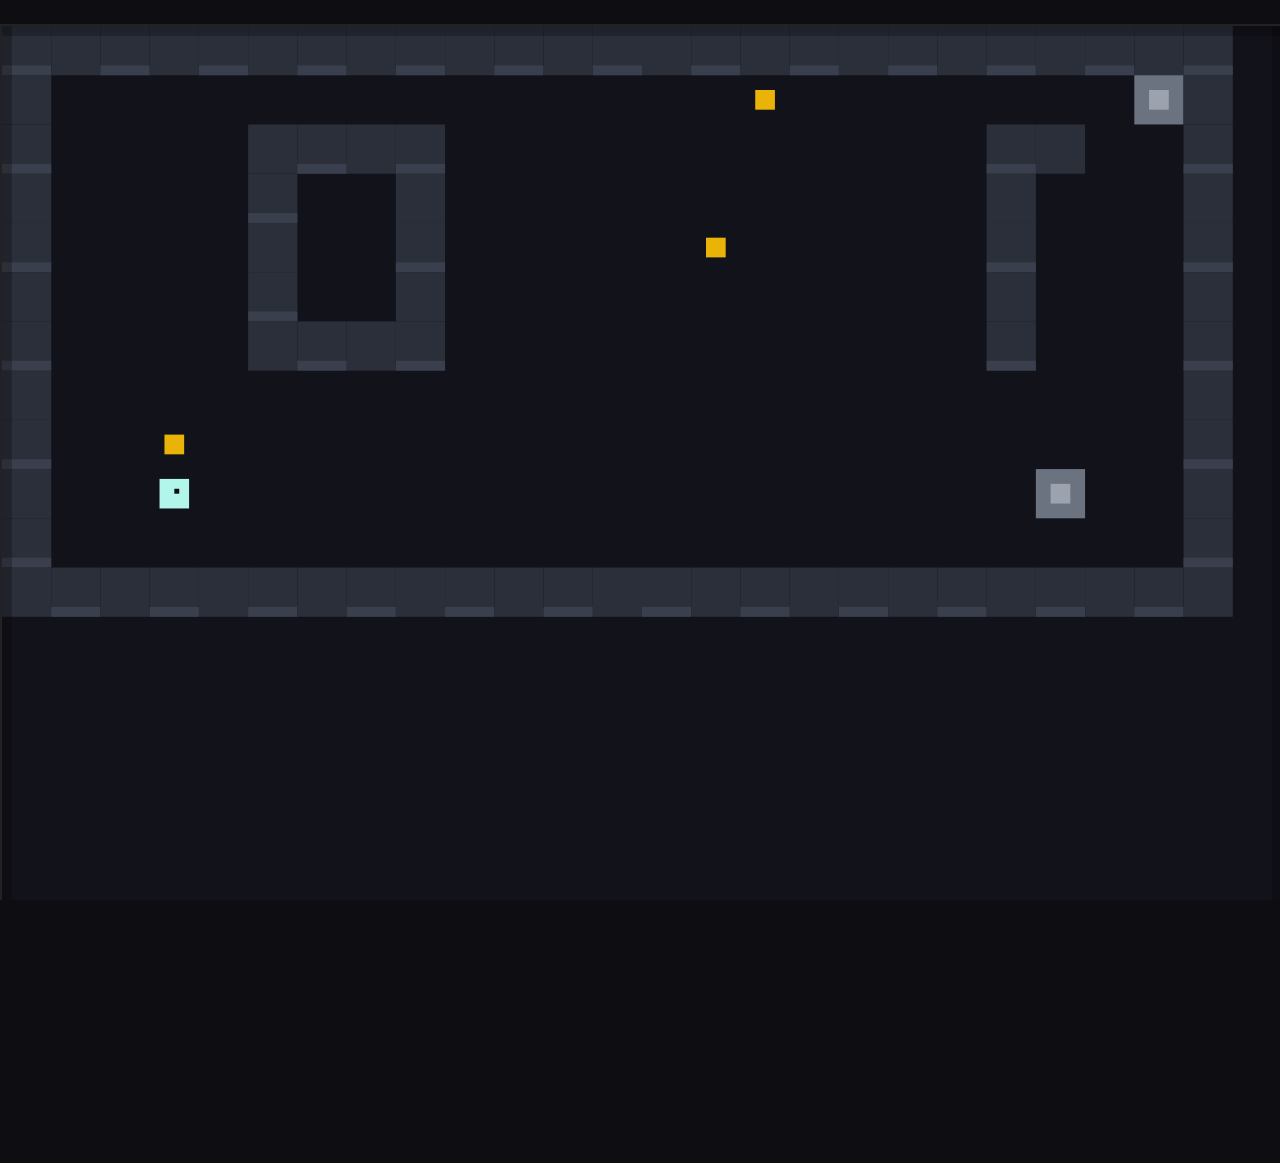
==== index.html @ 3523a4ed "Moved index and styles to main" ====
<!doctype html>
<html lang="en">
<head>
  <meta charset="utf-8" />
  <meta name="viewport" content="width=device-width,initial-scale=1" />
  <title>Holly Hill</title>
  <link rel="preload" href="/assets/holly-hill.mp3" as="audio">
  <link rel="stylesheet" href="/public/styles.css">
</head>
<body>
  <div id="hollyhill-game">
    <canvas id="game" width="260" height="180"></canvas>
    <div id="hud"></div>
    <div id="dpad" aria-label="controls">
      <button data-dir="up">▲</button>
      <button data-dir="left">◀</button>
      <button data-dir="right">▶</button>
      <button data-dir="down">▼</button>
    </div>
  </div>

  <audio id="bgm" src="" loop></audio>
  <script type="module" src="/src/main.js"></script>
</body>
</html>
---- public/styles.css ----
:root { color-scheme: dark; }

html, body {
  margin: 0;
  background: #0d0d12;
  font-family: ui-monospace, Menlo, Consolas, monospace;
  color: #e5e7eb;
  height: 100%;
  overflow: hidden;
}

#hollyhill-game {
  max-width: 100%;
  margin: 24px auto;
  text-align: center;
  overflow: hidden;
}

#game {
  width: 100%;
  height: auto;
  background: #0d0d12;
  border: 2px solid #222;
  image-rendering: pixelated;
  image-rendering: crisp-edges;
  display: block;
}

#hud { font-size: 12px; line-height: 1.4; color:#d5d7e0; margin-top: 8px; }

#dpad, #dpad * { user-select: none; -webkit-user-select: none; }

#dpad {
  margin-top: 12px;
  display: grid;
  grid-template-columns: 56px 56px 56px;
  grid-template-rows: 56px 56px 56px;
  grid-template-areas:
    ". up ."
    "left . right"
    ". down .";
  gap: 10px;
  justify-content: center;
  align-items: center;
  touch-action: none;
}
#dpad [data-dir="up"]    { grid-area: up; }
#dpad [data-dir="left"]  { grid-area: left; }
#dpad [data-dir="right"] { grid-area: right; }
#dpad [data-dir="down"]  { grid-area: down; }

#dpad button {
  width: 56px; height: 56px;
  border: 1px solid #333; border-radius: 8px;
  background: #1a1c24; color: #e5e7eb;
  font: 18px ui-monospace, Menlo, Consolas, monospace;
}

@media (min-width: 700px) { /* hide on desktop if you prefer */
  /* #dpad { display: none; } */
}
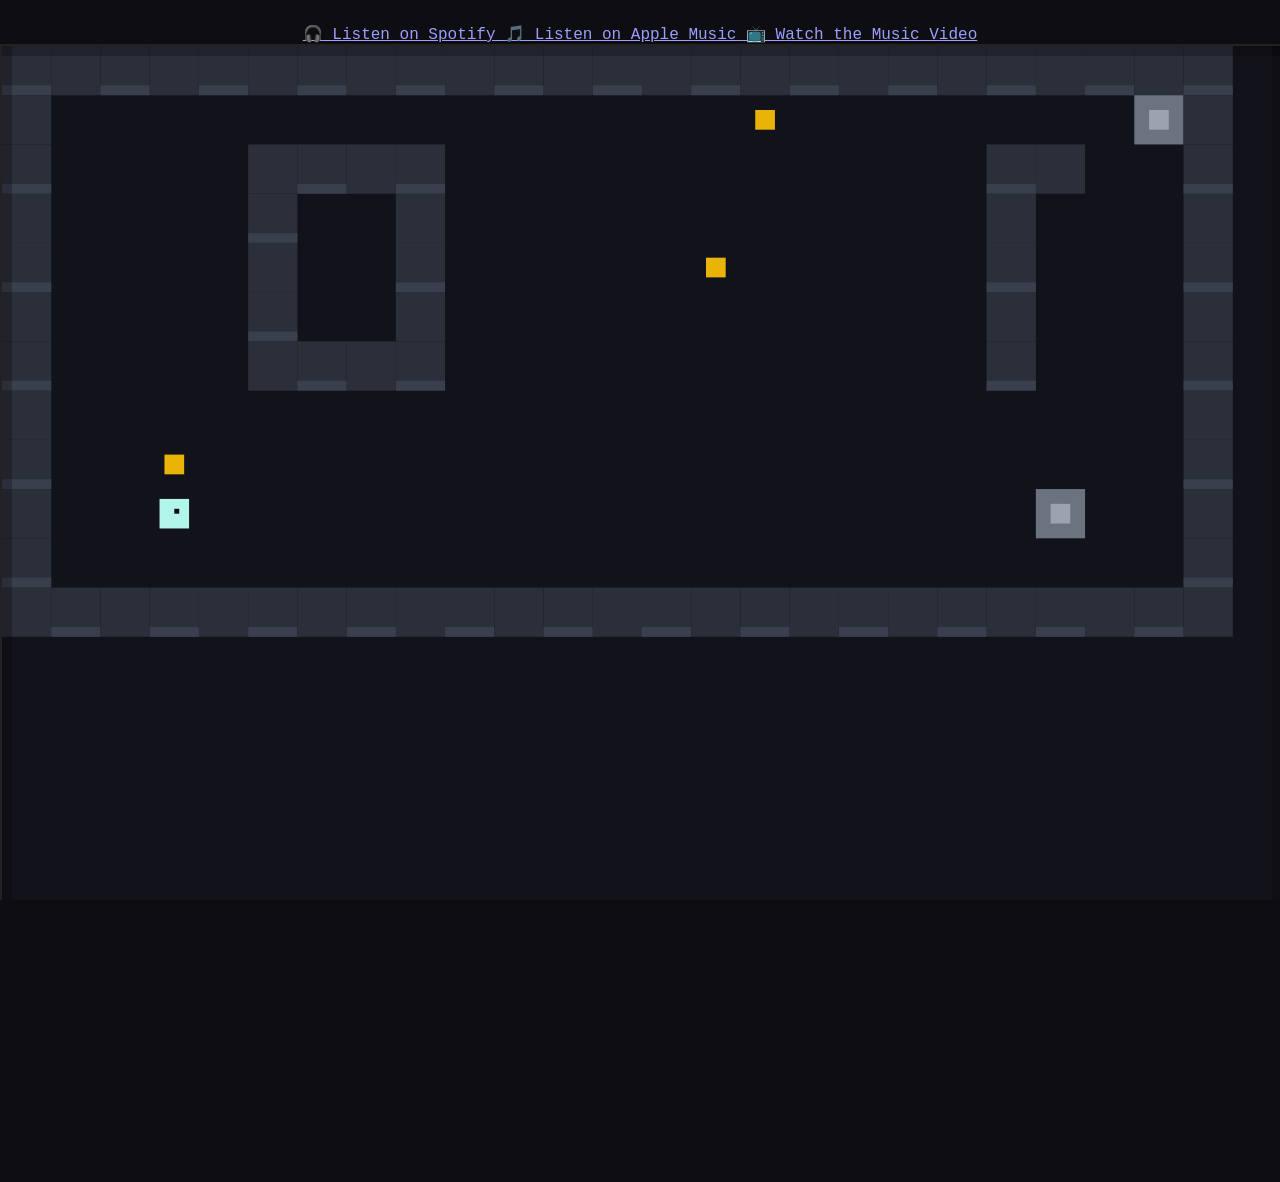
==== commit 8089a9c7: "Update index.html" ====
--- a/index.html
+++ b/index.html
@@ -5,10 +5,24 @@
   <meta name="viewport" content="width=device-width,initial-scale=1" />
   <title>Holly Hill</title>
   <link rel="preload" href="/assets/holly-hill.mp3" as="audio">
-  <link rel="stylesheet" href="/public/styles.css">
+  <link rel="stylesheet" href="/styles.css">
 </head>
 <body>
   <div id="hollyhill-game">
+
+    <div id="music-links">
+      <a href="https://open.spotify.com/artist/0VMnYh4NKUd3raV3jYFlHb" target="_blank" rel="noopener">
+        🎧 Listen on Spotify
+      </a>
+      <a href="https://music.apple.com/ca/artist/tulip/1689110853" target="_blank" rel="noopener">
+        🎵 Listen on Apple Music
+      </a>
+      <a href="https://www.youtube.com/watch?v=AZYXjdqdfTo" target="_blank" rel="noopener">
+        📺 Watch the Music Video
+      </a>
+    </div>
+
+    
     <canvas id="game" width="260" height="180"></canvas>
     <div id="hud"></div>
     <div id="dpad" aria-label="controls">
--- a/styles.css
+++ b/styles.css
@@ -0,0 +1,61 @@
+:root { color-scheme: dark; }
+
+html, body {
+  margin: 0;
+  background: #0d0d12;
+  font-family: ui-monospace, Menlo, Consolas, monospace;
+  color: #e5e7eb;
+  height: 100%;
+  overflow: hidden;
+}
+
+#hollyhill-game {
+  max-width: 100%;
+  margin: 24px auto;
+  text-align: center;
+  overflow: hidden;
+}
+
+#game {
+  width: 100%;
+  height: auto;
+  background: #0d0d12;
+  border: 2px solid #222;
+  image-rendering: pixelated;
+  image-rendering: crisp-edges;
+  display: block;
+}
+
+#hud { font-size: 12px; line-height: 1.4; color:#d5d7e0; margin-top: 8px; }
+
+#dpad, #dpad * { user-select: none; -webkit-user-select: none; }
+
+#dpad {
+  margin-top: 12px;
+  display: grid;
+  grid-template-columns: 56px 56px 56px;
+  grid-template-rows: 56px 56px 56px;
+  grid-template-areas:
+    ". up ."
+    "left . right"
+    ". down .";
+  gap: 10px;
+  justify-content: center;
+  align-items: center;
+  touch-action: none;
+}
+#dpad [data-dir="up"]    { grid-area: up; }
+#dpad [data-dir="left"]  { grid-area: left; }
+#dpad [data-dir="right"] { grid-area: right; }
+#dpad [data-dir="down"]  { grid-area: down; }
+
+#dpad button {
+  width: 56px; height: 56px;
+  border: 1px solid #333; border-radius: 8px;
+  background: #1a1c24; color: #e5e7eb;
+  font: 18px ui-monospace, Menlo, Consolas, monospace;
+}
+
+@media (min-width: 700px) { /* hide on desktop if you prefer */
+  /* #dpad { display: none; } */
+}
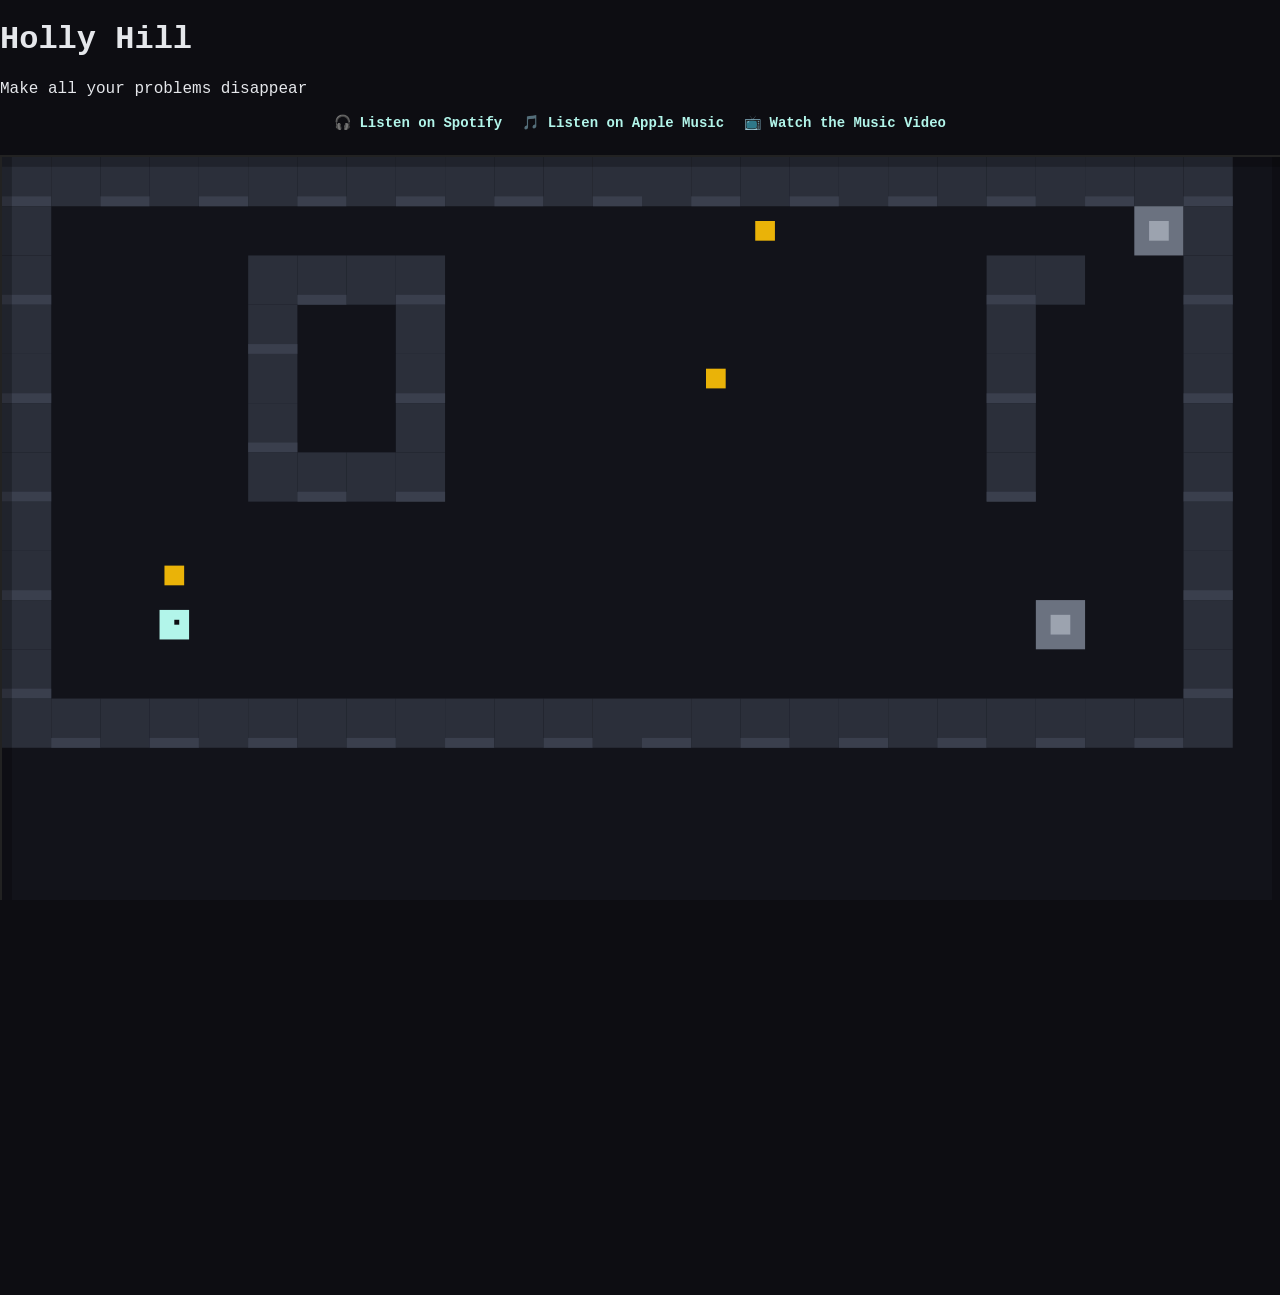
==== commit eee0617d: "Update index.html" ====
--- a/index.html
+++ b/index.html
@@ -8,8 +8,10 @@
   <link rel="stylesheet" href="/styles.css">
 </head>
 <body>
-  <div id="hollyhill-game">
 
+  <div id="music-header">
+    <h1>Holly Hill</h1>
+    <p class="subtitle">Make all your problems disappear</p>
     <div id="music-links">
       <a href="https://open.spotify.com/artist/0VMnYh4NKUd3raV3jYFlHb" target="_blank" rel="noopener">
         🎧 Listen on Spotify
@@ -21,9 +23,10 @@
         📺 Watch the Music Video
       </a>
     </div>
+  </div>
 
-    
-    <canvas id="game" width="260" height="180"></canvas>
+  <div id="hollyhill-game">
+        <canvas id="game" width="260" height="180"></canvas>
     <div id="hud"></div>
     <div id="dpad" aria-label="controls">
       <button data-dir="up">▲</button>
--- a/styles.css
+++ b/styles.css
@@ -59,3 +59,21 @@
 @media (min-width: 700px) { /* hide on desktop if you prefer */
   /* #dpad { display: none; } */
 }
+
+#music-links {
+  margin-top: 16px;
+  display: flex;
+  justify-content: center;
+  gap: 20px;
+  font-size: 14px;
+}
+
+#music-links a {
+  color: #b2f5ea;
+  text-decoration: none;
+  font-weight: bold;
+}
+
+#music-links a:hover {
+  text-decoration: underline;
+}
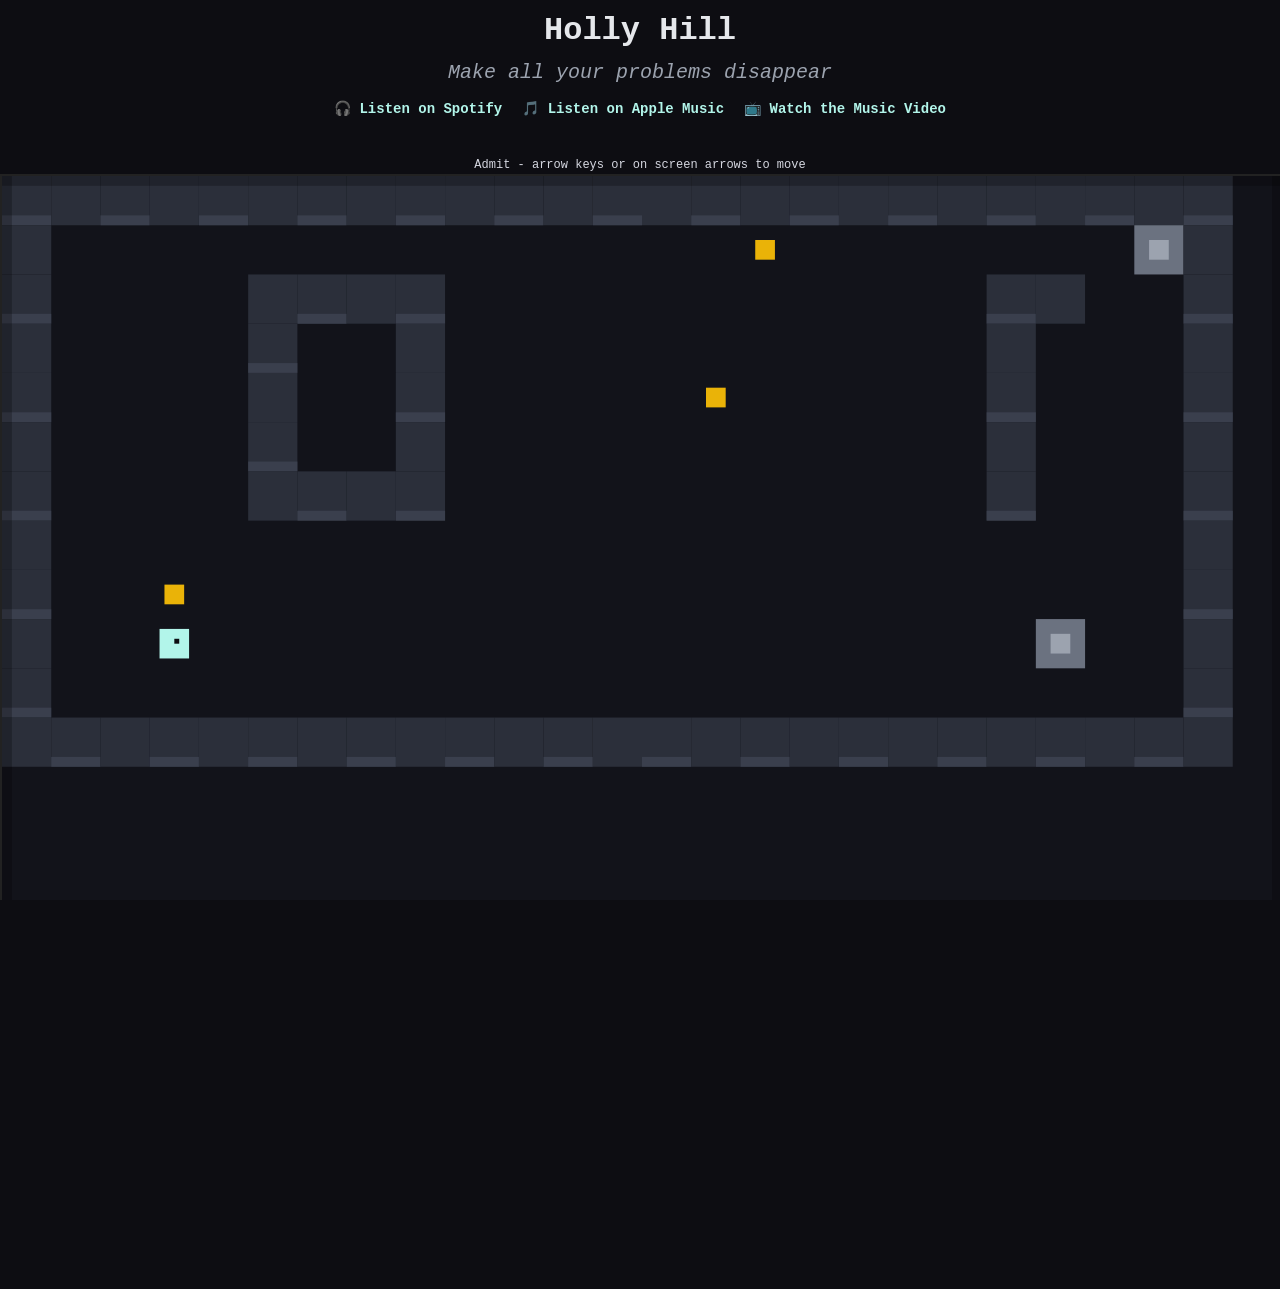
==== commit 061fc48e: "Update index.html" ====
--- a/index.html
+++ b/index.html
@@ -26,8 +26,8 @@
   </div>
 
   <div id="hollyhill-game">
-        <canvas id="game" width="260" height="180"></canvas>
     <div id="hud"></div>
+    <canvas id="game" width="260" height="180"></canvas>
     <div id="dpad" aria-label="controls">
       <button data-dir="up">▲</button>
       <button data-dir="left">◀</button>
--- a/styles.css
+++ b/styles.css
@@ -17,6 +17,7 @@
 }
 
 #game {
+  margin: 0px;
   width: 100%;
   height: auto;
   background: #0d0d12;
@@ -60,8 +61,26 @@
   /* #dpad { display: none; } */
 }
 
+
+#music-header {
+  text-align: center;
+  margin-bottom: 32px; /* gap between links and game */
+}
+
+#music-header h1 {
+  margin: 12px;
+  font-size: 32px;
+  color: #e5e7eb;
+}
+
+#music-header .subtitle {
+  margin: 4px 0 16px; /* small gap above and below */
+  font-size: 20px;
+  font-style: italic;
+  color: #9ca3af;
+}
+
 #music-links {
-  margin-top: 16px;
   display: flex;
   justify-content: center;
   gap: 20px;
@@ -77,3 +96,4 @@
 #music-links a:hover {
   text-decoration: underline;
 }
+
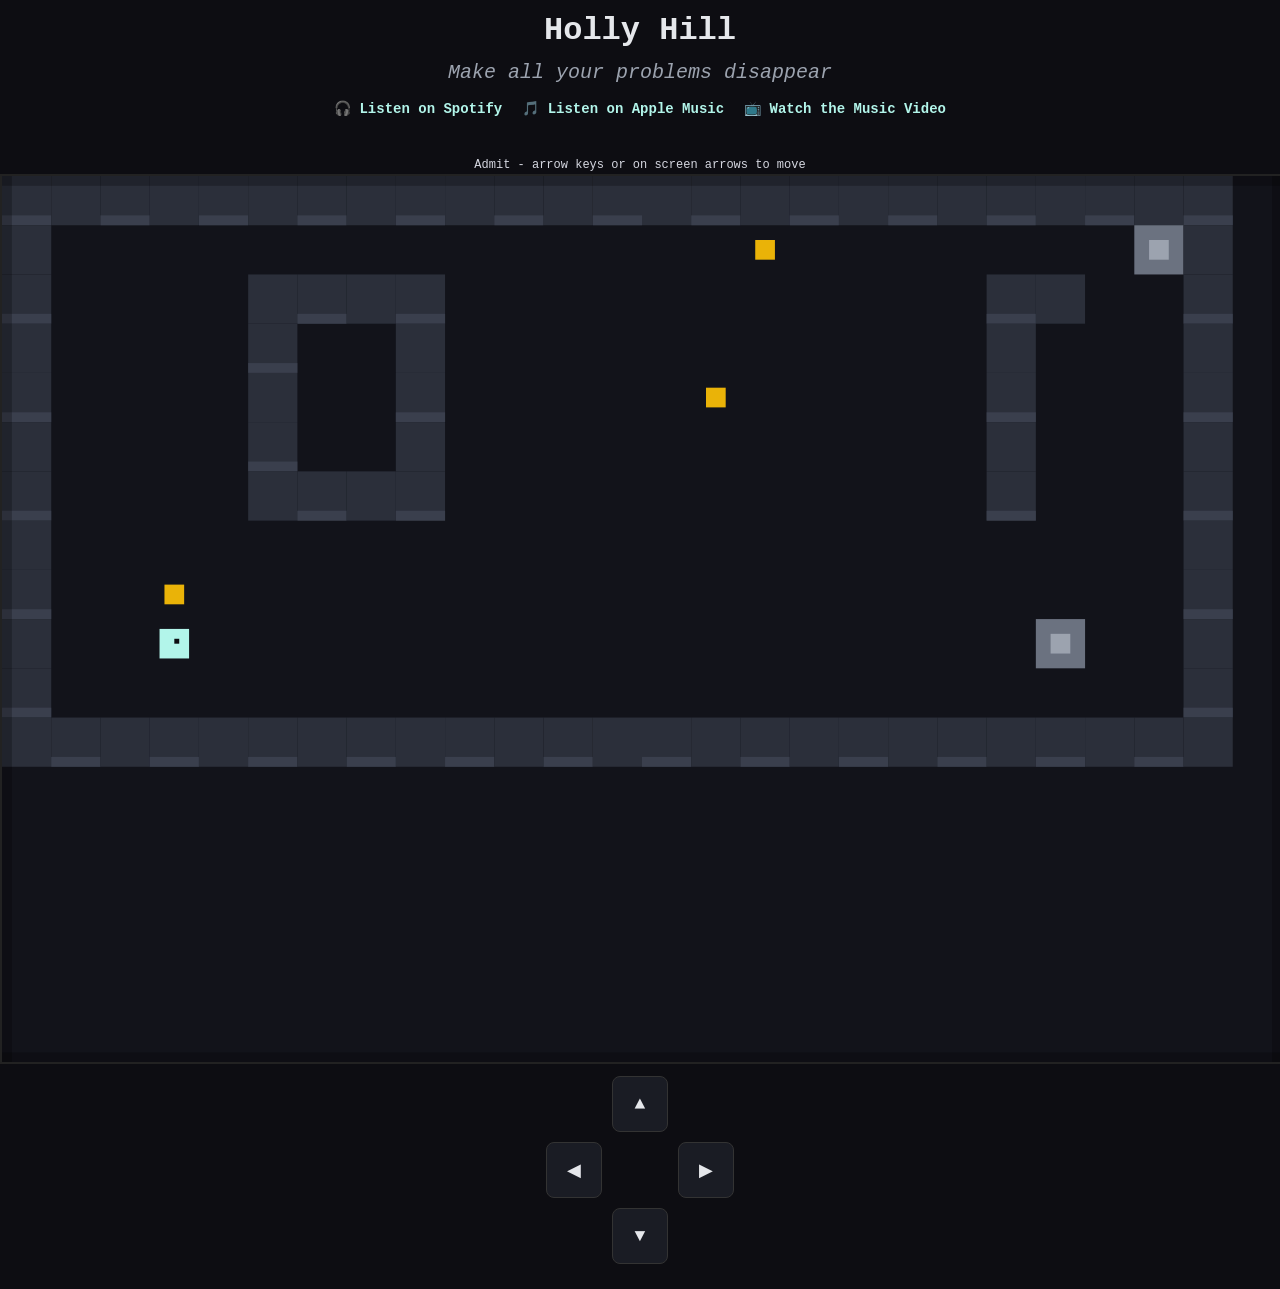
==== commit ac4b942f: "Update index.html" ====
--- a/index.html
+++ b/index.html
@@ -37,6 +37,57 @@
   </div>
 
   <audio id="bgm" src="" loop></audio>
-  <script type="module" src="/src/main.js"></script>
+  
+
+
+
+  <script type="module">
+  // Try to load your app. If this import fails, the next script will show a message.
+  import "/src/main.js";
+  window.__hhModuleLoaded = true;
+</script>
+<script>
+  // If the module did not set the flag within 800ms, show a visible hint.
+  setTimeout(function(){
+    if (!window.__hhModuleLoaded) {
+      var el = document.createElement('pre');
+      el.textContent = "Could not load /src/main.js. Open this URL in your browser. If it 404s, the path or folder name is wrong.";
+      el.style.cssText = "white-space:pre-wrap; background:#331; color:#ffdede; padding:10px; border:1px solid #553; max-width:960px; margin:12px auto; font:12px ui-monospace,monospace;";
+      document.body.insertBefore(el, document.body.firstChild);
+    }
+  }, 800);
+</script>
+
+
+
+
+
+<script>
+(function(){
+  function showErr(msg){
+    var el = document.createElement('pre');
+    el.id = 'hh-error';
+    el.textContent = String(msg || 'Unknown error');
+    el.style.cssText = 'white-space:pre-wrap; background:#1a1c24; color:#ffb4b4; padding:12px; border:1px solid #442; max-width:960px; margin:12px auto; font:12px ui-monospace,monospace;';
+    document.body.insertBefore(el, document.body.firstChild);
+  }
+  window.addEventListener('error', function(e){
+    if (document.getElementById('hh-error')) return;
+    var where = e.filename ? ('\n' + e.filename + ':' + e.lineno + ':' + e.colno) : '';
+    showErr('Script error: ' + e.message + where);
+  });
+  window.addEventListener('unhandledrejection', function(e){
+    if (document.getElementById('hh-error')) return;
+    showErr('Unhandled promise rejection: ' + (e.reason && (e.reason.stack || e.reason.message || e.reason)));
+  });
+})();
+</script>
+
+
+  
+
+
+  
+  
 </body>
 </html>
--- a/styles.css
+++ b/styles.css
@@ -5,8 +5,9 @@
   background: #0d0d12;
   font-family: ui-monospace, Menlo, Consolas, monospace;
   color: #e5e7eb;
-  height: 100%;
-  overflow: hidden;
+  min-height: 100%;
+  overflow-x: hidden;   /* keep horizontal clean */
+  overflow-y: auto;     /* allow vertical scroll on the standalone page */
 }
 
 #hollyhill-game {
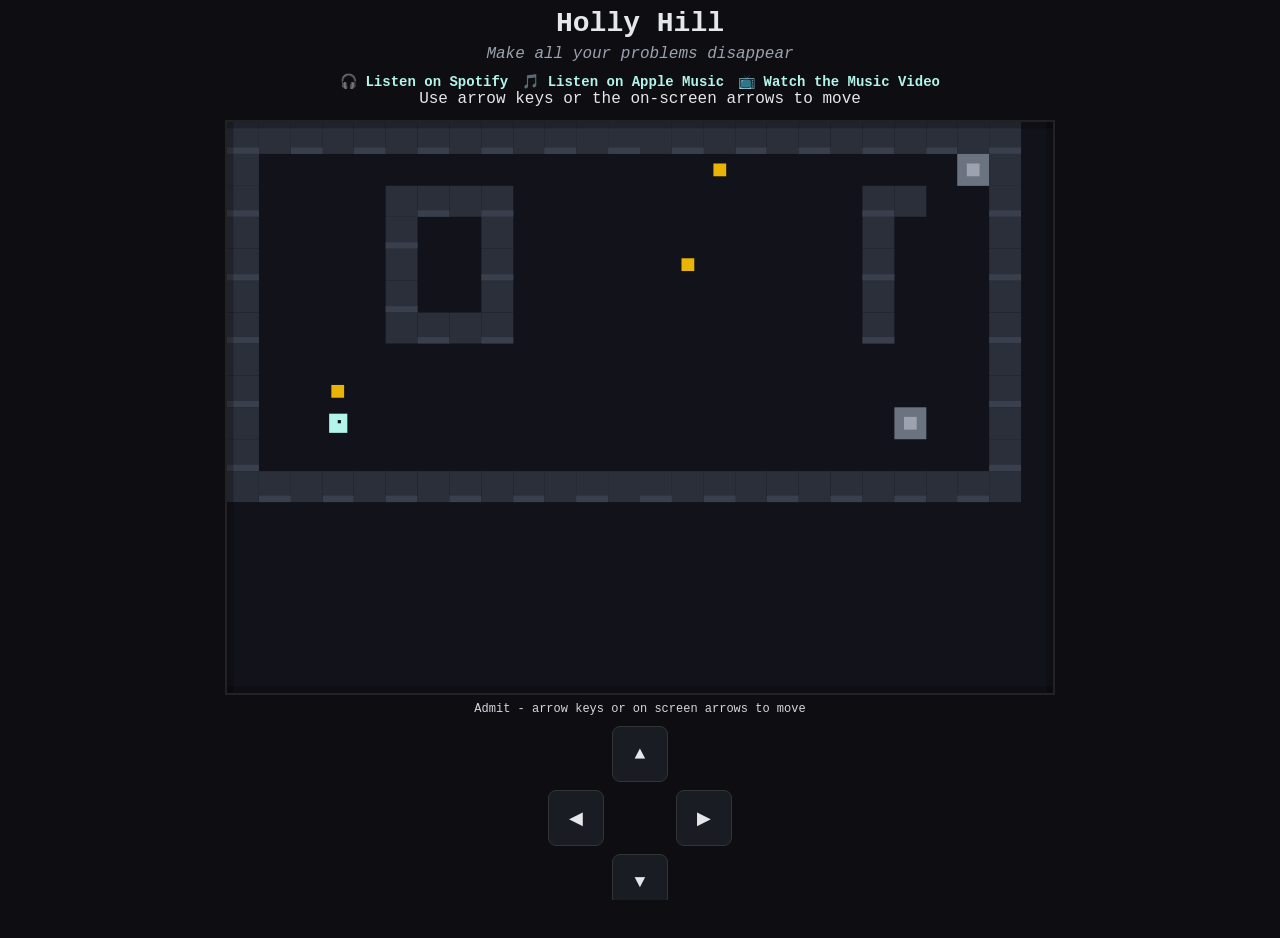
==== commit c90a35fb: "Update index.html" ====
--- a/index.html
+++ b/index.html
@@ -23,11 +23,14 @@
         📺 Watch the Music Video
       </a>
     </div>
+    <div id="play-help">Use arrow keys or the on-screen arrows to move</div>
   </div>
 
+
   <div id="hollyhill-game">
-    <div id="hud"></div>
+    <div id="room-name"></div>  <!-- New: large room name -->
     <canvas id="game" width="260" height="180"></canvas>
+    <div id="hud" aria-hidden="true"></div> <!-- optional, can keep for future -->
     <div id="dpad" aria-label="controls">
       <button data-dir="up">▲</button>
       <button data-dir="left">◀</button>
@@ -38,8 +41,6 @@
 
   <audio id="bgm" src="" loop></audio>
   
-
-
 
   <script type="module">
   // Try to load your app. If this import fails, the next script will show a message.
--- a/styles.css
+++ b/styles.css
@@ -1,26 +1,31 @@
 :root { color-scheme: dark; }
 
+/* Keep everything inside the viewport */
 html, body {
   margin: 0;
+  height: 100%;
+  min-height: 100%;
   background: #0d0d12;
   font-family: ui-monospace, Menlo, Consolas, monospace;
   color: #e5e7eb;
-  min-height: 100%;
-  overflow-x: hidden;   /* keep horizontal clean */
-  overflow-y: auto;     /* allow vertical scroll on the standalone page */
+  overflow: hidden; /* no vertical scroll */
 }
 
+/* Center the whole game column */
 #hollyhill-game {
   max-width: 100%;
-  margin: 24px auto;
+  margin: 12px auto;
+  display: flex;               /* NEW */
+  flex-direction: column;      /* NEW */
+  align-items: center;         /* NEW: centers the canvas/HUD/dpad horizontally */
   text-align: center;
   overflow: hidden;
 }
 
+/* Canvas is sized by JS, make its visual width include the border and center it */
 #game {
-  margin: 0px;
-  width: 100%;
-  height: auto;
+  margin: 0 auto;              /* NEW: center in case parent text-align changes */
+  box-sizing: border-box;      /* NEW: include 2px border in width calc */
   background: #0d0d12;
   border: 2px solid #222;
   image-rendering: pixelated;
@@ -28,20 +33,26 @@
   display: block;
 }
 
-#hud { font-size: 12px; line-height: 1.4; color:#d5d7e0; margin-top: 8px; }
+#hud {
+  font-size: 12px;
+  line-height: 1.4;
+  color: #d5d7e0;
+  margin-top: 6px;
+}
 
+/* D-pad */
 #dpad, #dpad * { user-select: none; -webkit-user-select: none; }
 
 #dpad {
-  margin-top: 12px;
+  margin-top: 8px;
   display: grid;
-  grid-template-columns: 56px 56px 56px;
-  grid-template-rows: 56px 56px 56px;
+  grid-template-columns: auto auto auto;
+  grid-template-rows: auto auto auto;
   grid-template-areas:
     ". up ."
     "left . right"
     ". down .";
-  gap: 10px;
+  gap: 8px;
   justify-content: center;
   align-items: center;
   touch-action: none;
@@ -52,49 +63,44 @@
 #dpad [data-dir="down"]  { grid-area: down; }
 
 #dpad button {
-  width: 56px; height: 56px;
+  width: clamp(40px, 8.5vw, 56px);
+  height: clamp(40px, 8.5vw, 56px);
   border: 1px solid #333; border-radius: 8px;
   background: #1a1c24; color: #e5e7eb;
   font: 18px ui-monospace, Menlo, Consolas, monospace;
 }
 
-@media (min-width: 700px) { /* hide on desktop if you prefer */
-  /* #dpad { display: none; } */
-}
-
-
+/* Header tightened to free vertical space */
 #music-header {
   text-align: center;
-  margin-bottom: 32px; /* gap between links and game */
+  margin: 8px 12px 12px;
 }
-
 #music-header h1 {
-  margin: 12px;
-  font-size: 32px;
+  margin: 6px;
+  font-size: 28px;
   color: #e5e7eb;
 }
-
 #music-header .subtitle {
-  margin: 4px 0 16px; /* small gap above and below */
-  font-size: 20px;
+  margin: 2px 0 10px;
+  font-size: 16px;
   font-style: italic;
   color: #9ca3af;
 }
 
+/* Link row that wraps on small screens */
 #music-links {
   display: flex;
   justify-content: center;
-  gap: 20px;
+  gap: 14px;
   font-size: 14px;
+  flex-wrap: wrap;
+  padding: 0 8px;
 }
-
 #music-links a {
   color: #b2f5ea;
   text-decoration: none;
   font-weight: bold;
 }
-
 #music-links a:hover {
   text-decoration: underline;
 }
-
